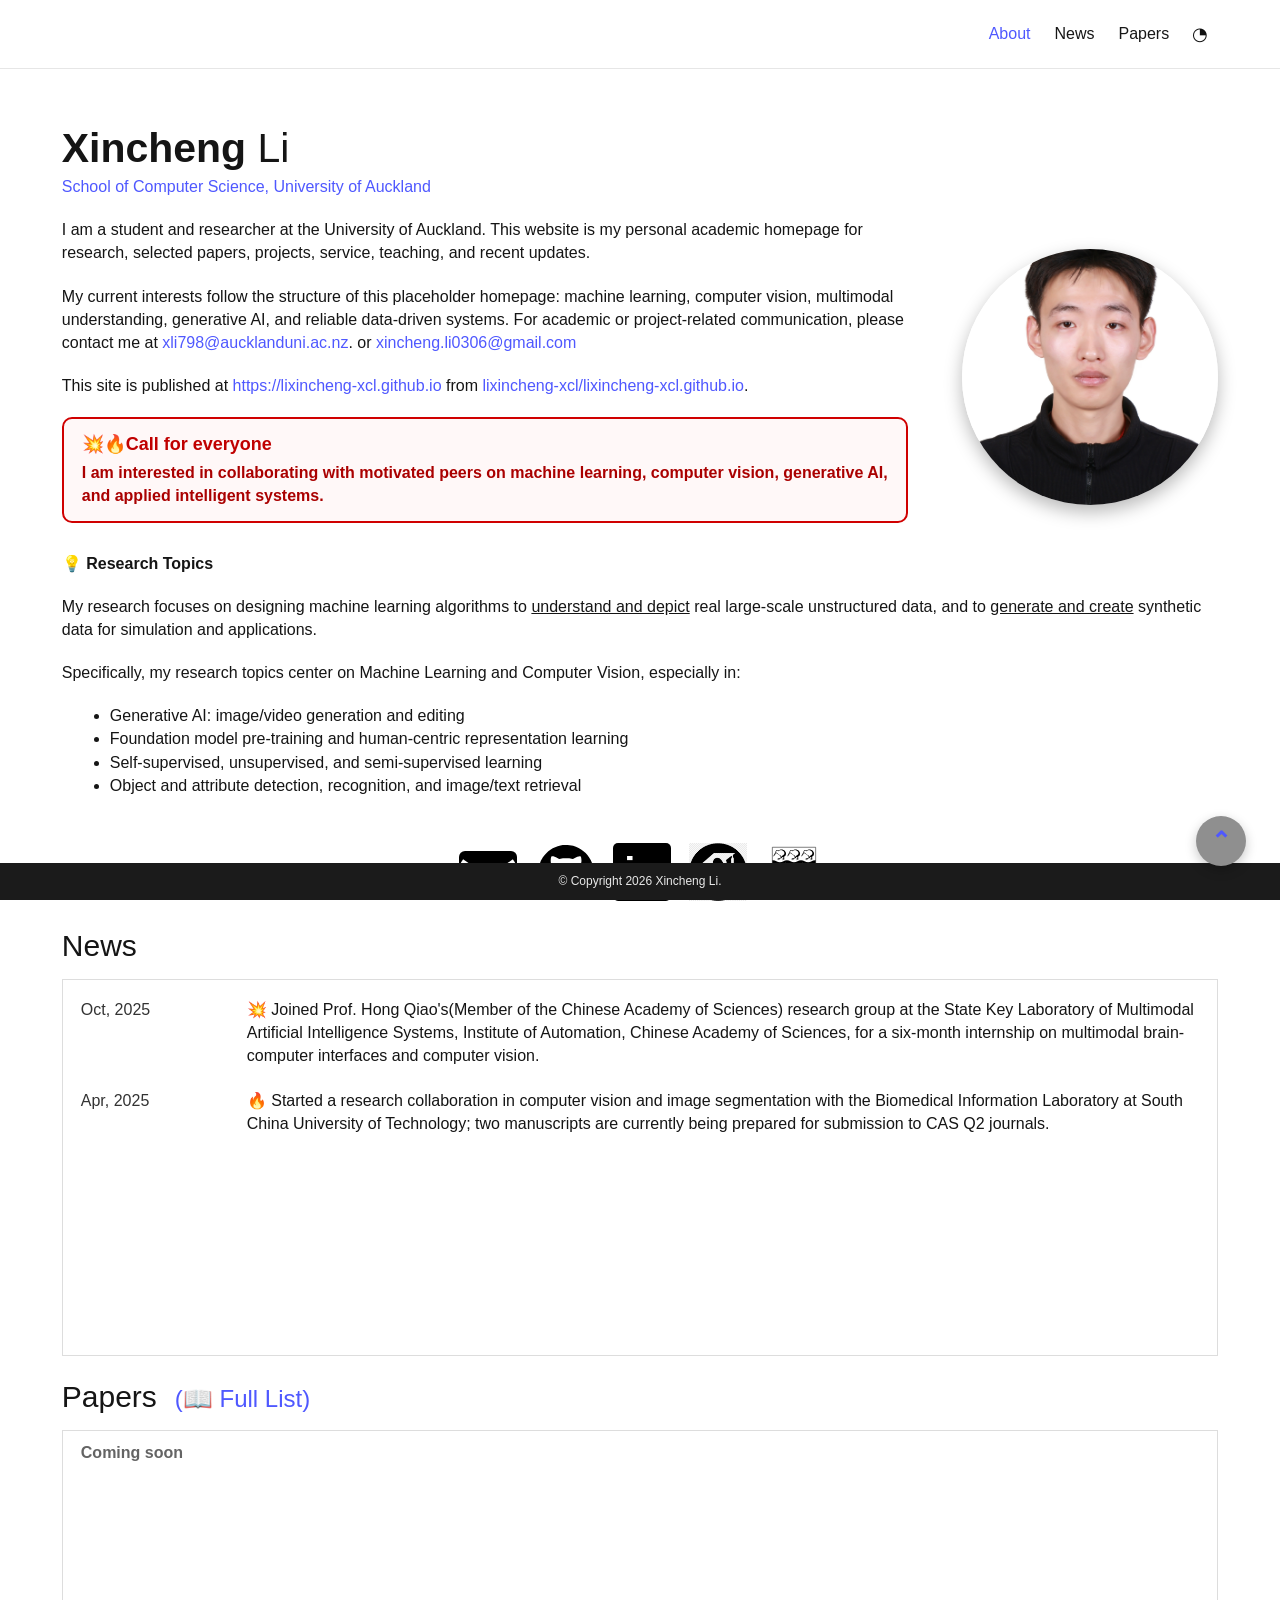
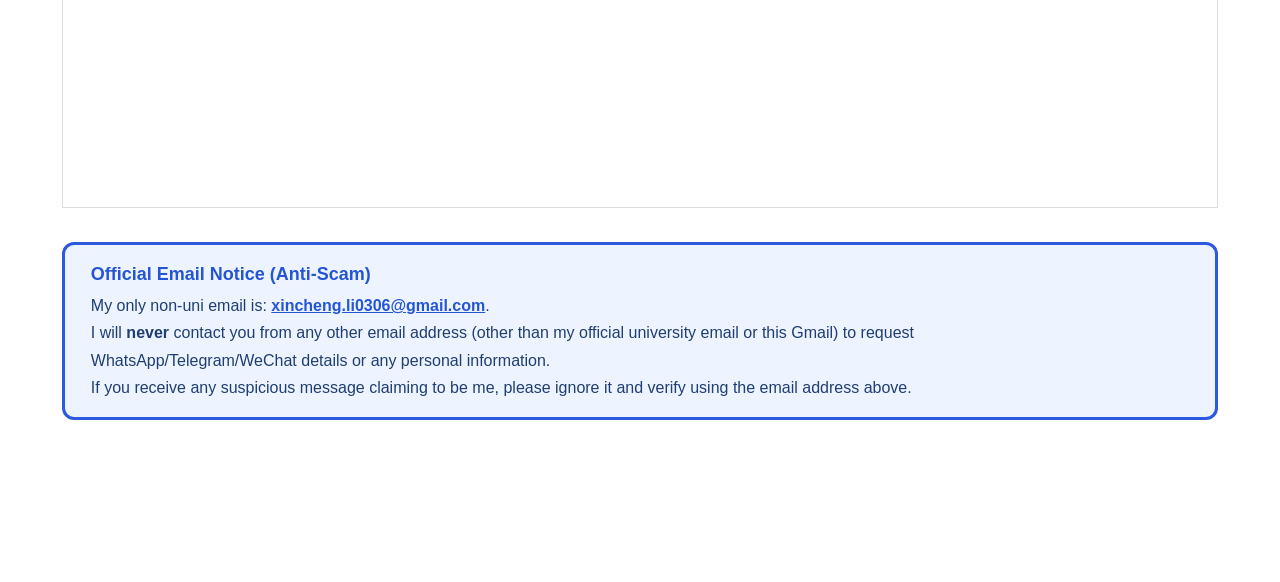
==== index.html @ 129a6a47 "Initial personal homepage" ====
<!doctype html>
<html lang="en">
  <head>
    <meta charset="utf-8">
    <meta name="viewport" content="width=device-width, initial-scale=1">
    <meta name="description" content="Personal homepage of Xincheng Li.">
    <title>Xincheng Li</title>
    <link rel="stylesheet" href="styles.css">
  </head>
  <body class="home">
    <header class="site-header">
      <nav class="nav" aria-label="Primary navigation">
        <a class="brand" href="index.html">Xincheng Li</a>
        <input class="nav-toggle" id="nav-toggle" type="checkbox" aria-label="Toggle navigation">
        <label class="nav-button" for="nav-toggle"><span></span><span></span><span></span></label>
        <div class="nav-links">
          <a class="active" href="index.html">About</a>
          <a href="news.html">News</a>
          <a href="papers.html">Papers</a>
          <span class="theme-mark" aria-hidden="true"></span>
        </div>
      </nav>
    </header>

    <main class="home-main">
      <section class="home-hero" id="about">
        <div class="home-copy">
          <h1><span>Xincheng</span> Li</h1>
          <p class="home-affiliation">School of Computer Science, University of Auckland</p>

          <div class="home-layout">
            <div class="home-text">
              <p>
                I am a student and researcher at the University of Auckland.
                This website is my personal academic homepage for research,
                selected papers, projects, service, teaching, and recent updates.
              </p>
              <p>
                My current interests follow the structure of this placeholder
                homepage: machine learning, computer vision, multimodal
                understanding, generative AI, and reliable data-driven systems.
                For academic or project-related communication, please contact me
                at <a href="mailto:xli798@aucklanduni.ac.nz">xli798@aucklanduni.ac.nz</a>. 
                or <a href="mailto:xincheng.li0306@gmail.com">xincheng.li0306@gmail.com</a>
              </p>
              <p>
                This site is published at
                <a href="https://lixincheng-xcl.github.io" target="_blank" rel="noreferrer">https://lixincheng-xcl.github.io</a>
                from
                <a href="https://github.com/lixincheng-xcl/lixincheng-xcl.github.io" target="_blank" rel="noreferrer">lixincheng-xcl/lixincheng-xcl.github.io</a>.
              </p>

              <div class="callout">
                <h2>💥🔥Call for everyone</h2>
                <p>
                  I am interested in collaborating with motivated peers on machine learning, 
                  computer vision, generative AI, and applied intelligent systems.
                </p>
                
              </div>
            </div>

            <div class="home-photo-wrap">
              <img class="home-photo" src="assets/personal%20logo.JPG" alt="Xincheng Li profile photo">
            </div>
          </div>

          <section class="research-block">
            <h2>Research Topics</h2>
            <p>
              My research focuses on designing machine learning algorithms to
              <u>understand and depict</u> real large-scale unstructured data, and to
              <u>generate and create</u> synthetic data for simulation and applications.
            </p>
            <p>
              Specifically, my research topics center on Machine Learning and
              Computer Vision, especially in:
            </p>
            <ul>
              <li>Generative AI: image/video generation and editing</li>
              <li>Foundation model pre-training and human-centric representation learning</li>
              <li>Self-supervised, unsupervised, and semi-supervised learning</li>
              <li>Object and attribute detection, recognition, and image/text retrieval</li>
            </ul>
          </section>

          <nav class="social-row" aria-label="Profile links">
            <a class="social-icon email-icon" href="mailto:xli798@aucklanduni.ac.nz" aria-label="Email Xincheng Li">
              <span></span>
            </a>
            <a class="social-icon github-icon" href="https://github.com/lixincheng-xcl" target="_blank" rel="noreferrer" aria-label="GitHub profile">
              <img src="assets/github.svg" alt="">
            </a>
            <a class="social-icon linkedin-icon" href="https://www.linkedin.com" target="_blank" rel="noreferrer" aria-label="LinkedIn placeholder">
              <span>in</span>
            </a>
            <a class="social-icon scholar-icon" href="https://scholar.google.com" target="_blank" rel="noreferrer" aria-label="Google Scholar placeholder">
              <img src="assets/scholar.png" alt="">
            </a>
            <a class="social-icon university-icon" href="https://www.auckland.ac.nz" target="_blank" rel="noreferrer" aria-label="University of Auckland">
              <img src="assets/auckland.svg" alt="">
            </a>
          </nav>

          <section class="home-section home-news" id="news">
            <h2>News</h2>
            <div class="home-scroll-window">
              <ol class="home-news-list">
                <li>
                  <time datetime="2025-10">Oct, 2025</time>
                  <span>💥 Joined Prof. Hong Qiao's(Member of the Chinese Academy of Sciences) research group at the State Key Laboratory of Multimodal Artificial Intelligence Systems, Institute of Automation, Chinese Academy of Sciences, for a six-month internship on multimodal brain-computer interfaces and computer vision.</span>
                </li>
                <li>
                  <time datetime="2025-04">Apr, 2025</time>
                  <span>🔥 Started a research collaboration in computer vision and image segmentation with the Biomedical Information Laboratory at South China University of Technology; two manuscripts are currently being prepared for submission to CAS Q2 journals.</span>
                </li>
              </ol>
            </div>
          </section>

          <section class="home-section home-papers" id="papers">
            <div class="home-section-title">
              <h2>Papers</h2>
              <a href="papers.html">(📖 Full List)</a>
            </div>
            <div class="home-scroll-window">
              <p class="coming-soon">Coming soon</p>
            </div>
          </section>

          <section class="email-notice" aria-label="Official email notice">
            <h2>Official Email Notice (Anti-Scam)</h2>
            <p>My only non-uni email is: <a href="mailto:xincheng.li0306@gmail.com">xincheng.li0306@gmail.com</a>.</p>
            <p>I will <strong>never</strong> contact you from any other email address (other than my official university email or this Gmail) to request</p>
            <p>WhatsApp/Telegram/WeChat details or any personal information.</p>
            <p>If you receive any suspicious message claiming to be me, please ignore it and verify using the email address above.</p>
          </section>
        </div>
      </section>
    </main>

    <footer class="footer">
      <p>© Copyright 2026 Xincheng Li.</p>
    </footer>
    <a class="back-to-top" href="#about" aria-label="Back to top">⌃</a>
  </body>
</html>
---- styles.css ----
:root {
  --text: #222;
  --muted: #646464;
  --line: #dddddd;
  --link: #2371b6;
  --link-dark: #155483;
  --panel: #f7f7f7;
  --accent: #d84d2a;
  --green: #2f7d5a;
  --shadow: 0 18px 42px rgba(30, 30, 30, 0.08);
}

* {
  box-sizing: border-box;
}

html {
  color-scheme: light dark;
  scroll-behavior: smooth;
}

body {
  margin: 0;
  padding-bottom: 42px;
  color: var(--text);
  background: #fff;
  font-family: Arial, Helvetica, sans-serif;
  font-size: 16px;
  line-height: 1.6;
}

a {
  color: var(--link);
  text-decoration: none;
}

a:hover,
a:focus {
  color: var(--link-dark);
  text-decoration: underline;
}

.site-header {
  position: sticky;
  top: 0;
  z-index: 10;
  background: #fff;
  border-bottom: 1px solid var(--line);
}

.nav {
  width: min(1120px, calc(100% - 32px));
  min-height: 56px;
  margin: 0 auto;
  display: flex;
  align-items: center;
  justify-content: space-between;
  gap: 24px;
}

.brand {
  color: #1f1f1f;
  font-size: 18px;
  font-weight: 700;
}

.brand:hover {
  text-decoration: none;
}

.nav-links {
  display: flex;
  align-items: center;
  gap: 4px;
}

.nav-links a {
  display: inline-flex;
  align-items: center;
  min-height: 56px;
  padding: 0 13px;
  color: #333;
  font-size: 16px;
}

.nav-links a:hover,
.nav-links a:focus {
  background: #f2f2f2;
  color: #111;
  text-decoration: none;
}

.nav-links a.active {
  background: #f2f2f2;
  color: #111;
  font-weight: 700;
}

.nav-toggle {
  display: none;
}

.nav-button {
  display: none;
  width: 42px;
  height: 38px;
  align-items: center;
  justify-content: center;
  flex-direction: column;
  gap: 5px;
  border: 1px solid var(--line);
  border-radius: 4px;
  cursor: pointer;
}

.nav-button span {
  width: 20px;
  height: 2px;
  background: #222;
}

.page {
  width: min(1120px, calc(100% - 32px));
  margin: 126px auto 72px;
  display: grid;
  grid-template-columns: 290px minmax(0, 1fr);
  gap: 44px;
  align-items: start;
}

.inner-page {
  grid-template-columns: minmax(0, 1fr);
}

.profile {
  position: sticky;
  top: 88px;
  text-align: center;
}

.avatar {
  width: 220px;
  height: 220px;
  border-radius: 4px;
  object-fit: cover;
  border: 1px solid var(--line);
  box-shadow: var(--shadow);
}

.profile h1 {
  margin: 20px 0 4px;
  font-size: 30px;
  line-height: 1.2;
  font-weight: 700;
}

.profile.compact .avatar {
  width: 180px;
  height: 180px;
}

.profile.compact h1 {
  font-size: 26px;
}

.subtitle,
.location {
  margin: 0 0 8px;
  color: var(--muted);
}

.profile-links {
  display: flex;
  flex-wrap: wrap;
  justify-content: center;
  gap: 8px;
  margin-top: 18px;
}

.profile-links a,
.paper-links a {
  display: inline-flex;
  align-items: center;
  min-height: 30px;
  padding: 4px 10px;
  color: #fff;
  background: var(--link);
  border-radius: 4px;
  font-size: 13px;
  font-weight: 700;
}

.profile-links a:hover,
.paper-links a:hover {
  background: var(--link-dark);
  color: #fff;
  text-decoration: none;
}

.section {
  scroll-margin-top: 78px;
  padding-bottom: 28px;
  margin-bottom: 24px;
  border-bottom: 1px solid var(--line);
}

.section:last-child {
  border-bottom: 0;
}

.section h2 {
  margin: 0 0 16px;
  font-size: 30px;
  line-height: 1.25;
  font-weight: 300;
}

.section h3 {
  margin: 0 0 6px;
  font-size: 18px;
  line-height: 1.35;
}

.intro p {
  margin: 0 0 12px;
}

.notice {
  margin-top: 18px;
  padding: 15px 18px;
  background: var(--panel);
  border-left: 4px solid var(--accent);
}

.notice ul,
.simple-list {
  margin: 8px 0 0;
  padding-left: 20px;
}

.section-title {
  display: flex;
  align-items: baseline;
  justify-content: space-between;
  gap: 18px;
}

.section-title a {
  font-size: 13px;
}

.news-list {
  list-style: none;
  margin: 0;
  padding: 0;
}

.news-list li {
  display: grid;
  grid-template-columns: 96px minmax(0, 1fr);
  gap: 12px;
  padding: 6px 0;
}

.news-list time {
  color: var(--muted);
  font-weight: 700;
}

.paper {
  display: grid;
  grid-template-columns: 184px minmax(0, 1fr);
  gap: 22px;
  padding: 22px 0;
  border-top: 1px solid #ececec;
}

.paper:first-of-type {
  border-top: 0;
  padding-top: 0;
}

.paper-media {
  width: 184px;
  height: 118px;
  border: 1px solid var(--line);
  border-radius: 4px;
  overflow: hidden;
}

.placeholder-media {
  display: grid;
  place-items: center;
  color: #fff;
  background:
    linear-gradient(135deg, rgba(35, 113, 182, 0.9), rgba(47, 125, 90, 0.92)),
    repeating-linear-gradient(45deg, transparent 0 10px, rgba(255, 255, 255, 0.18) 10px 11px);
  font-size: 36px;
  font-weight: 700;
}

.placeholder-media.alt {
  background:
    linear-gradient(135deg, rgba(216, 77, 42, 0.92), rgba(35, 113, 182, 0.9)),
    repeating-linear-gradient(45deg, transparent 0 10px, rgba(255, 255, 255, 0.18) 10px 11px);
}

.placeholder-media.third {
  background:
    linear-gradient(135deg, rgba(47, 125, 90, 0.95), rgba(74, 74, 74, 0.9)),
    repeating-linear-gradient(45deg, transparent 0 10px, rgba(255, 255, 255, 0.18) 10px 11px);
}

.venue {
  display: inline-flex;
  margin: 0 0 8px;
  padding: 2px 8px;
  color: #fff;
  background: var(--green);
  border-radius: 4px;
  font-size: 12px;
  font-weight: 700;
}

.paper-body p {
  margin: 0 0 6px;
}

.meta {
  color: var(--muted);
}

.paper-links {
  display: flex;
  flex-wrap: wrap;
  gap: 8px;
  margin: 10px 0;
}

pre {
  display: none;
  margin: 10px 0 0;
  padding: 12px;
  overflow-x: auto;
  background: #f4f4f4;
  border: 1px solid var(--line);
  border-radius: 4px;
  font-size: 12px;
}

.paper:target pre,
.paper:hover pre {
  display: block;
}

.project-grid {
  display: grid;
  grid-template-columns: repeat(2, minmax(0, 1fr));
  gap: 18px;
}

.project-grid.wide {
  gap: 20px;
}

.project {
  min-height: 160px;
  padding: 18px;
  border: 1px solid var(--line);
  border-radius: 4px;
  background: #fff;
}

.project h3 {
  margin-bottom: 10px;
}

.project p {
  margin: 0 0 14px;
  color: var(--muted);
}

.simple-list li {
  margin-bottom: 7px;
}

.page-note {
  margin: 0 0 20px;
  color: var(--muted);
}

.long-list li {
  padding: 10px 0;
  border-bottom: 1px solid #eeeeee;
}

.timeline-list {
  list-style: none;
  margin: 0;
  padding: 0;
}

.timeline-list li {
  display: grid;
  grid-template-columns: 82px minmax(0, 1fr);
  gap: 18px;
  padding: 16px 0;
  border-bottom: 1px solid #eeeeee;
}

.timeline-list time {
  color: var(--muted);
  font-weight: 700;
}

.timeline-list h3,
.timeline-list p {
  margin: 0 0 6px;
}

.timeline-list p {
  color: var(--muted);
}

.footer {
  position: fixed;
  right: 0;
  bottom: 0;
  left: 0;
  z-index: 11;
  width: 100%;
  margin: 0;
  padding: 10px 24px;
  color: #e8e8e8;
  background: #1b1b1b;
  border-top: 0;
  text-align: center;
  font-size: 12px;
}

.footer p {
  margin: 0;
}

body:not(.home) .site-header {
  position: fixed;
  width: 100%;
  border-bottom-color: #e6e6e6;
}

body:not(.home) .nav {
  width: min(calc(1304px - 2cm), calc(100% - 48px - 2cm));
  min-height: 68px;
  justify-content: space-between;
}

body:not(.home) .brand {
  display: inline-flex;
  color: #171717;
  font-size: 18px;
  font-weight: 700;
}

body:not(.home) .nav-links {
  gap: 2px;
}

body:not(.home) .nav-links a {
  min-height: 68px;
  padding: 0 11px;
  color: #171717;
  font-size: 16px;
  background: transparent;
}

body:not(.home) .nav-links a.active {
  color: #4f58ff;
  background: transparent;
  font-weight: 400;
}

body:not(.home) .nav-links a:hover,
body:not(.home) .nav-links a:focus {
  color: #4f58ff;
  background: transparent;
  text-decoration: none;
}

body.home {
  min-height: 100vh;
  display: flex;
  flex-direction: column;
  color: #151515;
  font-size: 16px;
  line-height: 1.45;
}

.home .site-header {
  position: fixed;
  width: 100%;
  border-bottom-color: #e6e6e6;
}

.home .nav {
  width: min(calc(1304px - 2cm), calc(100% - 48px - 2cm));
  min-height: 68px;
  justify-content: flex-end;
}

.home .brand {
  display: none;
}

.home .nav-links {
  gap: 2px;
}

.home .nav-links a {
  min-height: 68px;
  padding: 0 11px;
  color: #171717;
  font-size: 16px;
  background: transparent;
}

.home .nav-links a.active {
  color: #4f58ff;
  background: transparent;
  font-weight: 400;
}

.home .nav-links a:hover,
.home .nav-links a:focus {
  color: #4f58ff;
  background: transparent;
  text-decoration: none;
}

.theme-mark {
  display: inline-flex;
  align-items: center;
  justify-content: center;
  min-width: 36px;
  min-height: 68px;
  color: #111;
}

.theme-mark::before {
  content: "◔";
  font-size: 18px;
  line-height: 1;
}

.home-main {
  flex: 1;
  width: min(calc(1304px - 2cm), calc(100% - 48px - 2cm));
  margin: 126px auto 64px;
}

.home-copy {
  max-width: 1304px;
}

.home h1 {
  margin: 0 0 4px;
  font-size: clamp(36px, 3.2vw, 42px);
  line-height: 1.1;
  font-weight: 300;
  letter-spacing: 0;
}

.home h1 span {
  font-weight: 800;
}

.home-affiliation {
  margin: 0 0 20px;
  color: #4f58ff;
  font-size: 16px;
}

.home-layout {
  display: grid;
  grid-template-columns: minmax(0, 1fr) 256px;
  gap: 54px;
  align-items: center;
}

.home-text p,
.research-block p {
  margin: 0 0 20px;
}

.home a {
  color: #4f58ff;
}

.home-photo-wrap {
  display: flex;
  justify-content: center;
  align-items: center;
}

.home-photo {
  width: 256px;
  height: 256px;
  border-radius: 50%;
  object-fit: cover;
  box-shadow: 0 7px 18px rgba(0, 0, 0, 0.28);
}

.callout {
  margin: 20px 0 12px;
  padding: 14px 18px;
  color: #aa0000;
  background: #fff8f8;
  border: 2px solid #d00000;
  border-radius: 10px;
}

.callout h2 {
  margin: 0 0 4px;
  color: #c00000;
  font-size: 18px;
  line-height: 1.3;
}

.callout p {
  margin: 0 0 4px;
}

.callout p:last-child {
  margin-bottom: 0;
  font-weight: 700;
}

.research-block {
  margin-top: 18px;
}

.research-block h2 {
  margin: 0 0 20px;
  font-size: 16px;
  line-height: 1.35;
}

.research-block h2::before {
  content: "💡 ";
}

.research-block ul {
  margin: 0;
  padding-left: 48px;
}

.social-row {
  display: flex;
  align-items: center;
  justify-content: center;
  gap: 18px;
  margin: 44px 0 24px;
}

.home .social-icon {
  display: inline-flex;
  align-items: center;
  justify-content: center;
  width: 62px;
  height: 62px;
  color: #000;
  font-weight: 800;
  line-height: 1;
}

.home .social-icon:hover,
.home .social-icon:focus {
  color: #4f58ff;
  text-decoration: none;
}

.home .social-icon img {
  display: block;
  width: 58px;
  height: 58px;
  object-fit: contain;
}

.email-icon span {
  position: relative;
  display: block;
  width: 58px;
  height: 42px;
  background: currentColor;
  border-radius: 6px;
}

.email-icon span::before,
.email-icon span::after {
  content: "";
  position: absolute;
  top: 8px;
  width: 34px;
  height: 4px;
  background: #fff;
}

.email-icon span::before {
  left: 3px;
  transform: rotate(35deg);
  transform-origin: left center;
}

.email-icon span::after {
  right: 3px;
  transform: rotate(-35deg);
  transform-origin: right center;
}

.home .github-icon {
  width: 58px;
  height: 58px;
}

.home .linkedin-icon {
  width: 58px;
  height: 58px;
  color: #fff;
  background: #000;
  border-radius: 5px;
  font-family: Arial, Helvetica, sans-serif;
  font-size: 40px;
  font-weight: 800;
}

.home .scholar-icon {
  width: 58px;
  height: 58px;
}

.home .university-icon {
  width: 58px;
  height: 58px;
}

.home-section {
  scroll-margin-top: 86px;
  margin-top: 22px;
}

.home-section:last-of-type {
  padding-bottom: 42px;
}

.home-section h2 {
  margin: 0 0 14px;
  font-size: 30px;
  line-height: 1.25;
  font-weight: 300;
}

.home-section-title {
  display: flex;
  align-items: baseline;
  gap: 18px;
  margin: 0 0 14px;
}

.home-section-title h2 {
  margin: 0;
}

.home-section-title a {
  color: #4f58ff;
  font-size: 24px;
  line-height: 1.25;
  font-weight: 300;
}

.home-scroll-window {
  height: 10cm;
  overflow-y: auto;
  overscroll-behavior: contain;
  padding: 10px 18px 12px;
  border: 1px solid var(--line);
  background: #fff;
  scrollbar-color: #888 transparent;
  scrollbar-width: thin;
}

.home-scroll-window::-webkit-scrollbar {
  width: 8px;
}

.home-scroll-window::-webkit-scrollbar-track {
  background: transparent;
}

.home-scroll-window::-webkit-scrollbar-thumb {
  background: #8a8a8a;
  border-radius: 999px;
}

.home-news-list,
.home-paper-list {
  list-style: none;
  margin: 0;
  padding: 0;
}

.home-news-list li,
.home-paper-list li {
  display: grid;
  grid-template-columns: 148px minmax(0, 1fr);
  gap: 18px;
  padding: 8px 0 14px;
}

.home-news-list time,
.paper-date {
  color: #333;
  white-space: nowrap;
}

.home-news-list strong,
.home-paper-list strong {
  font-weight: 800;
}

.home-paper-list a {
  margin-left: 10px;
}

.coming-soon {
  margin: 0;
  color: var(--muted);
  font-weight: 700;
}

.email-notice {
  margin: 34px 0 56px;
  padding: 18px 26px;
  color: #1f3e72;
  background: #eef4ff;
  border: 3px solid #2d59df;
  border-radius: 12px;
}

.email-notice h2 {
  margin: 0 0 8px;
  color: #2455d6;
  font-size: 18px;
  line-height: 1.3;
  font-weight: 800;
}

.email-notice p {
  margin: 0 0 4px;
}

.email-notice p:last-child {
  margin-bottom: 0;
}

.email-notice a {
  color: #2455d6;
  font-weight: 800;
  text-decoration: underline;
}

.home .footer {
  position: fixed;
  right: 0;
  bottom: 0;
  left: 0;
  z-index: 11;
  width: 100%;
  margin: 0;
  padding: 10px 24px;
  color: #e8e8e8;
  background: #1b1b1b;
  border-top: 0;
  font-size: 12px;
}

.home .footer p {
  margin: 0;
}

.back-to-top {
  position: fixed;
  right: 34px;
  bottom: 34px;
  z-index: 12;
  display: inline-flex;
  align-items: center;
  justify-content: center;
  width: 50px;
  height: 50px;
  color: #fff;
  background: #8f8f8f;
  border-radius: 50%;
  box-shadow: 0 4px 12px rgba(0, 0, 0, 0.22);
  font-size: 24px;
  font-weight: 700;
}

.back-to-top:hover,
.back-to-top:focus {
  color: #fff;
  background: #777;
  text-decoration: none;
}

@media (prefers-color-scheme: dark) {
  :root {
    --text: #e8e8e8;
    --muted: #b5b5b5;
    --line: #333;
    --link: #8ab8ff;
    --link-dark: #c6d9ff;
    --panel: #191919;
    --accent: #ff8668;
    --green: #4da978;
    --shadow: 0 18px 42px rgba(0, 0, 0, 0.36);
  }

  html {
    color-scheme: dark;
  }

  body,
  body.home {
    color: var(--text);
    background: #101010;
  }

  .site-header,
  .home .site-header {
    background: #101010;
    border-bottom-color: var(--line);
  }

  .brand,
  .home .nav-links a,
  .nav-links a {
    color: #eeeeee;
  }

  body:not(.home) .brand {
    color: #eeeeee;
  }

  .nav-links a:hover,
  .nav-links a:focus,
  .nav-links a.active {
    color: #fff;
    background: #1d1d1d;
  }

  .home .nav-links a.active,
  .home .nav-links a:hover,
  .home .nav-links a:focus,
  .home a {
    color: #9fb7ff;
  }

  .home .nav-links a.active,
  .home .nav-links a:hover,
  .home .nav-links a:focus {
    background: transparent;
  }

  body:not(.home) .nav-links a.active,
  body:not(.home) .nav-links a:hover,
  body:not(.home) .nav-links a:focus {
    color: #9fb7ff;
    background: transparent;
  }

  .theme-mark {
    color: #eeeeee;
  }

  .theme-mark::before {
    content: "●";
  }

  .avatar,
  .paper-media,
  .nav-button {
    border-color: var(--line);
  }

  .nav-button span {
    background: #eeeeee;
  }

  .project,
  .callout,
  pre {
    background: #151515;
    border-color: var(--line);
  }

  pre {
    color: var(--text);
  }

  .project p,
  .timeline-list p,
  .page-note,
  .meta,
  .subtitle,
  .location,
  .news-list time,
  .timeline-list time {
    color: var(--muted);
  }

  .home-affiliation {
    color: #9fb7ff;
  }

  .callout {
    color: #ffb0a0;
  }

  .callout h2 {
    color: #ff8d79;
  }

  .home-scroll-window {
    background: #101010;
    border-color: var(--line);
    scrollbar-color: #777 transparent;
  }

  .email-notice {
    color: #c9d8ff;
    background: #111827;
    border-color: #6f91ff;
  }

  .email-notice h2,
  .email-notice a {
    color: #9fb7ff;
  }

  .home-news-list time,
  .paper-date {
    color: #cfcfcf;
  }

  .home .social-icon {
    color: #eeeeee;
  }

  .home .linkedin-icon {
    color: #111;
    background: #eeeeee;
  }

  .footer,
  .home .footer {
    color: #dedede;
    background: #050505;
  }

  .back-to-top {
    background: #4a4a4a;
  }

  .paper,
  .long-list li,
  .timeline-list li,
  .section {
    border-color: var(--line);
  }
}

@media (max-width: 820px) {
  .nav {
    flex-wrap: wrap;
    gap: 0;
  }

  .nav-button {
    display: inline-flex;
  }

  .nav-links {
    display: none;
    width: 100%;
    flex-direction: column;
    align-items: stretch;
    padding: 8px 0;
  }

  .nav-links a {
    min-height: 40px;
    padding: 0 10px;
  }

  .nav-toggle:checked ~ .nav-links {
    display: flex;
  }

  .page {
    grid-template-columns: 1fr;
    gap: 28px;
    margin-top: 92px;
  }

  .profile {
    position: static;
  }

  .profile.compact {
    display: none;
  }

  .avatar {
    width: 168px;
    height: 168px;
  }

  .home .nav {
    width: min(calc(100% - 24px - 2cm), calc(1304px - 2cm));
  }

  body:not(.home) .nav {
    width: min(calc(100% - 24px - 2cm), calc(1304px - 2cm));
  }

  .home .brand {
    display: inline-flex;
  }

  .home .nav-links a {
    min-height: 40px;
    font-size: 16px;
  }

  body:not(.home) .nav-links a {
    min-height: 40px;
    font-size: 16px;
  }

  .theme-mark {
    justify-content: flex-start;
    min-height: 40px;
    padding-left: 10px;
  }

  .home-main {
    width: min(calc(100% - 28px - 2cm), calc(1304px - 2cm));
    margin-top: 92px;
  }

  .home-layout {
    grid-template-columns: 1fr;
    gap: 28px;
  }

  .home-photo-wrap {
    grid-row: 1;
    justify-content: flex-start;
  }

  .home-photo {
    width: 160px;
    height: 160px;
  }

  .social-row {
    justify-content: flex-start;
    gap: 12px;
    margin-top: 32px;
  }

  .social-icon {
    transform: scale(0.84);
    transform-origin: left center;
  }

  .home-section h2 {
    font-size: 27px;
  }

  .home-section-title a {
    font-size: 21px;
  }

  body.home {
    font-size: 15px;
  }
}

@media (max-width: 620px) {
  body {
    font-size: 14px;
  }

  .page,
  .nav,
  .footer {
    width: min(100% - 24px, 1120px);
  }

  .paper {
    grid-template-columns: 1fr;
    gap: 12px;
  }

  .paper-media {
    width: 100%;
    height: 146px;
  }

  .news-list li {
    grid-template-columns: 1fr;
    gap: 0;
    padding: 9px 0;
  }

  .project-grid {
    grid-template-columns: 1fr;
  }

  .timeline-list li {
    grid-template-columns: 1fr;
    gap: 2px;
  }

  .home h1 {
    font-size: 34px;
  }

  .home-affiliation,
  .callout h2,
  .research-block h2 {
    font-size: 16px;
  }

  .home-photo {
    width: 140px;
    height: 140px;
  }

  .research-block ul {
    padding-left: 26px;
  }

  .social-row {
    flex-wrap: wrap;
  }

  .home-scroll-window {
    height: 10cm;
    padding: 8px 12px 10px;
  }

  .home-news-list li,
  .home-paper-list li {
    grid-template-columns: 1fr;
    gap: 0;
    padding: 12px 0;
  }

  .home-section-title {
    flex-wrap: wrap;
    gap: 8px 14px;
  }

  .back-to-top {
    right: 18px;
    bottom: 22px;
    width: 44px;
    height: 44px;
  }
}
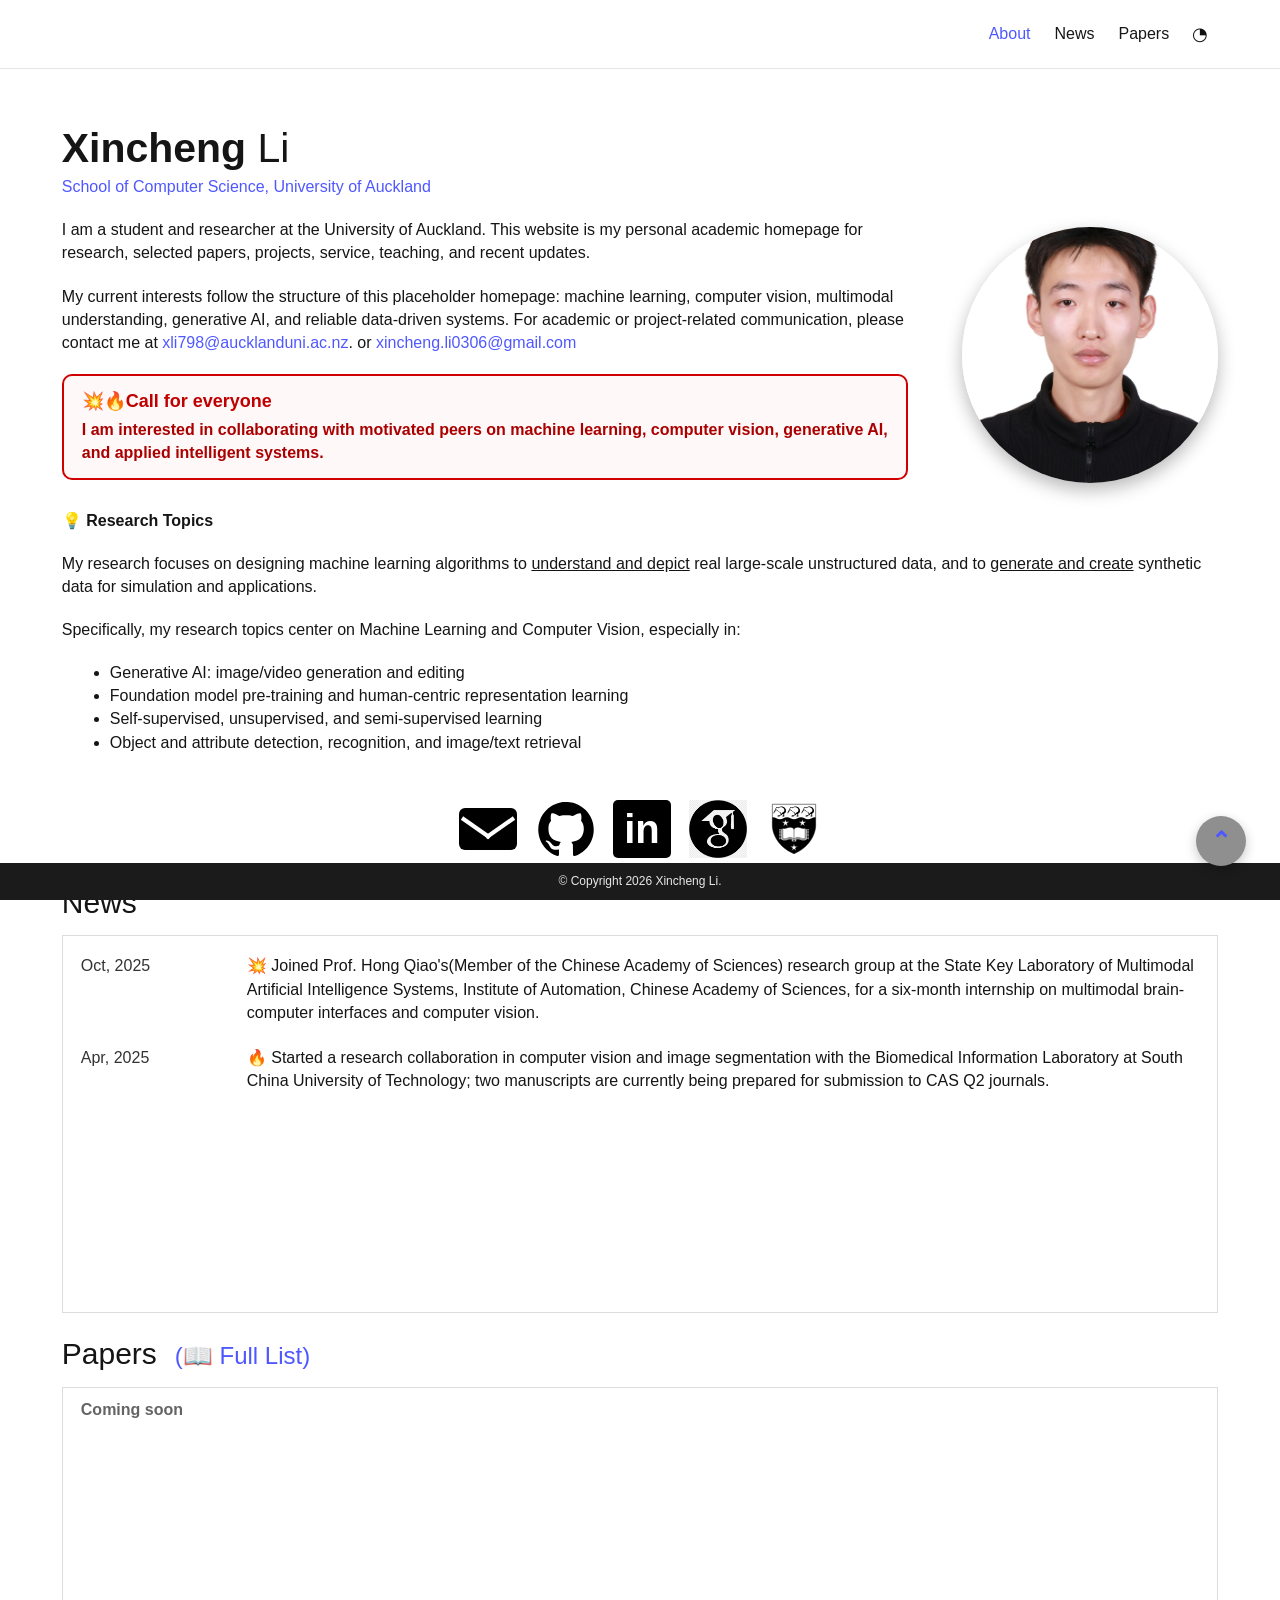
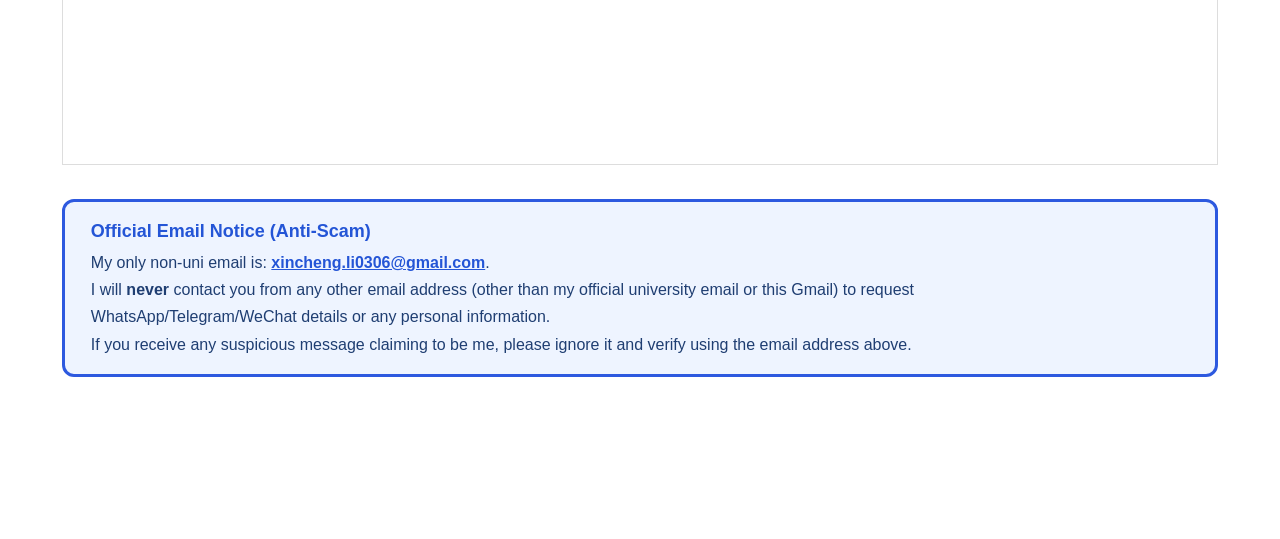
==== commit 763bb43d: "Update homepage content" ====
--- a/index.html
+++ b/index.html
@@ -43,12 +43,7 @@
                 at <a href="mailto:xli798@aucklanduni.ac.nz">xli798@aucklanduni.ac.nz</a>. 
                 or <a href="mailto:xincheng.li0306@gmail.com">xincheng.li0306@gmail.com</a>
               </p>
-              <p>
-                This site is published at
-                <a href="https://lixincheng-xcl.github.io" target="_blank" rel="noreferrer">https://lixincheng-xcl.github.io</a>
-                from
-                <a href="https://github.com/lixincheng-xcl/lixincheng-xcl.github.io" target="_blank" rel="noreferrer">lixincheng-xcl/lixincheng-xcl.github.io</a>.
-              </p>
+              
 
               <div class="callout">
                 <h2>💥🔥Call for everyone</h2>
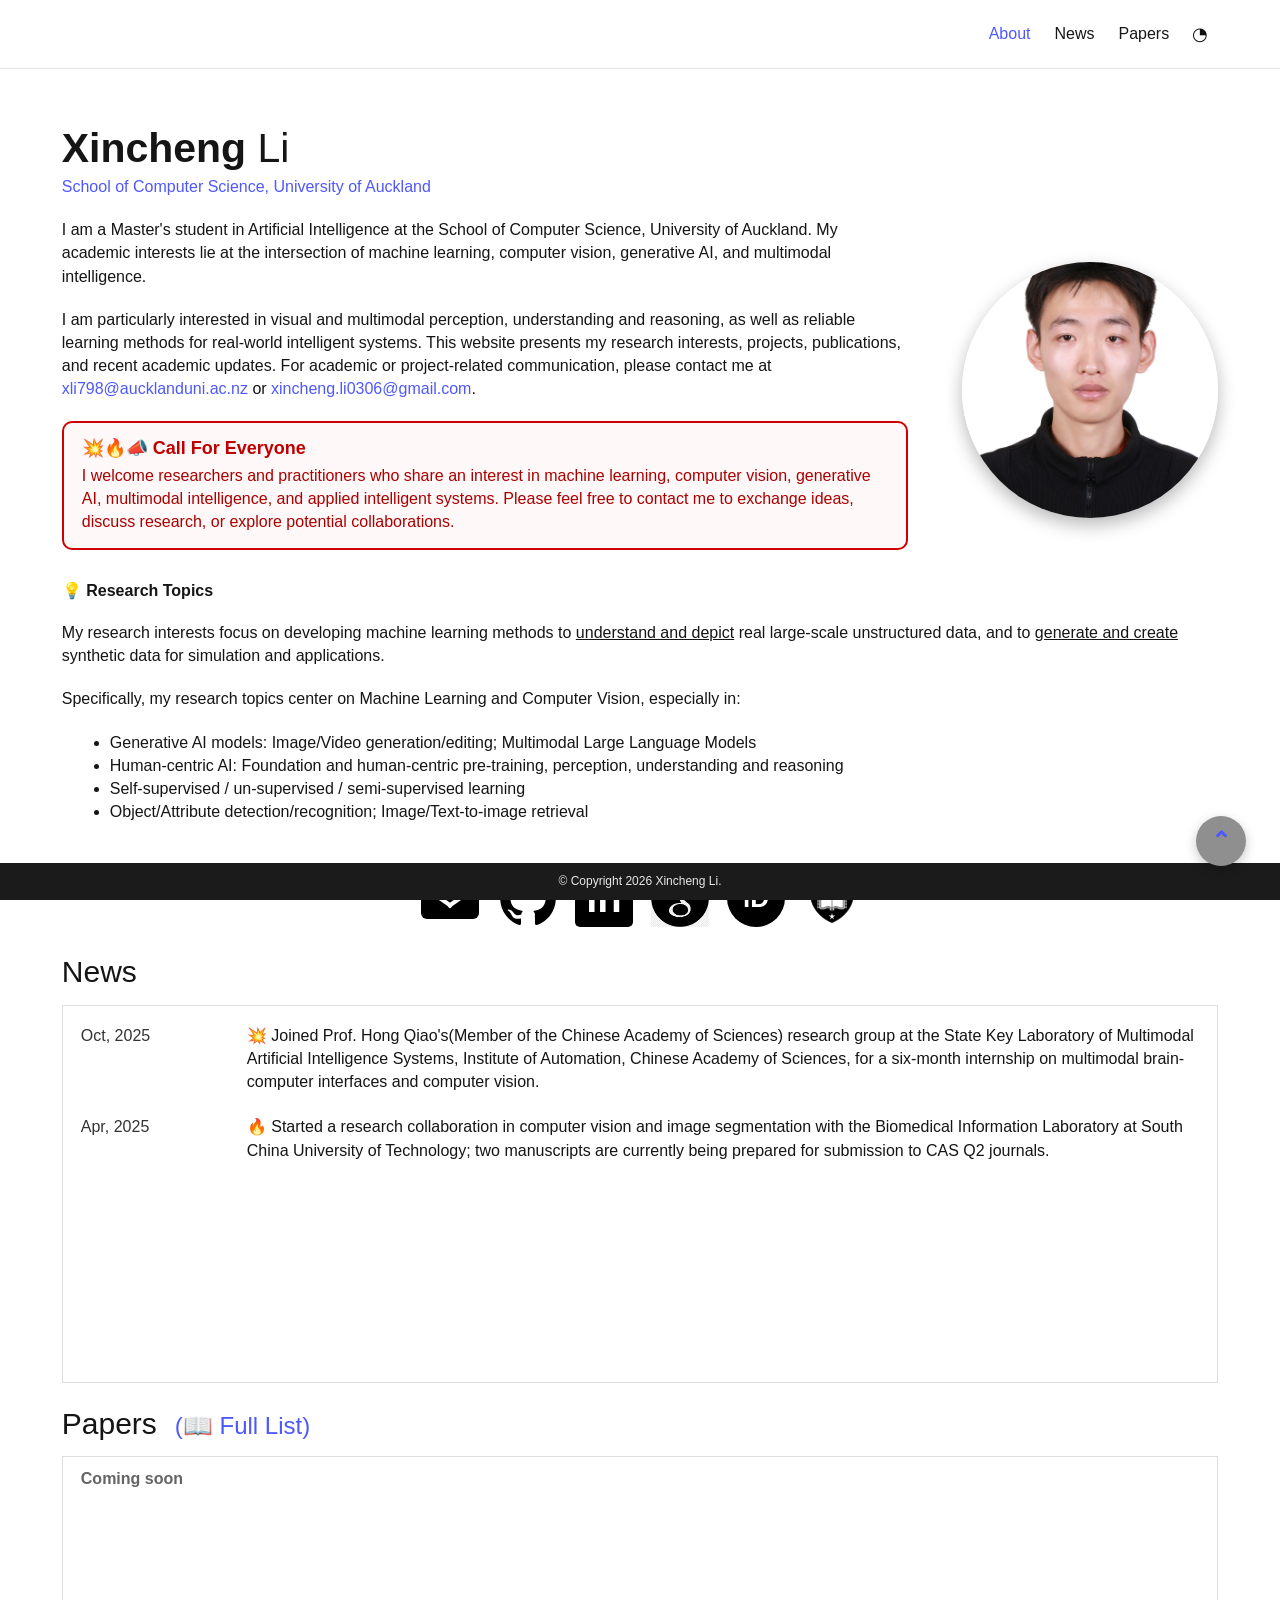
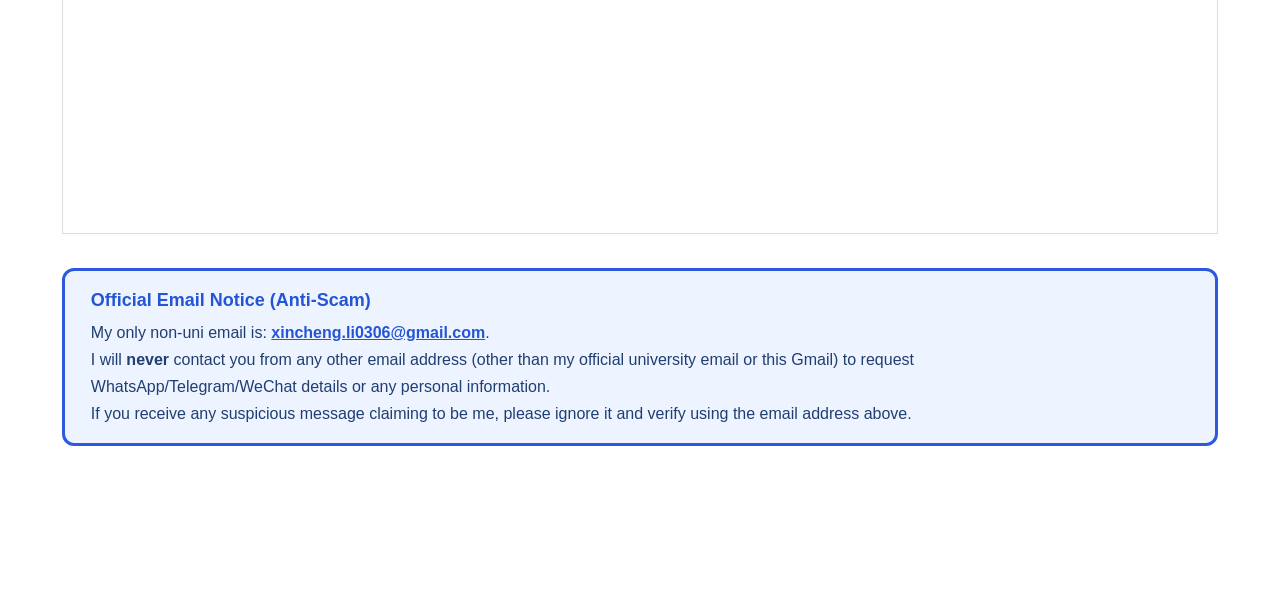
==== commit 051fe961: "Update academic profile and social links" ====
--- a/index.html
+++ b/index.html
@@ -31,25 +31,31 @@
           <div class="home-layout">
             <div class="home-text">
               <p>
-                I am a student and researcher at the University of Auckland.
-                This website is my personal academic homepage for research,
-                selected papers, projects, service, teaching, and recent updates.
+                I am a Master's student in Artificial Intelligence at the School
+                of Computer Science, University of Auckland. My academic interests
+                lie at the intersection of machine learning, computer vision,
+                generative AI, and multimodal intelligence.
               </p>
               <p>
-                My current interests follow the structure of this placeholder
-                homepage: machine learning, computer vision, multimodal
-                understanding, generative AI, and reliable data-driven systems.
-                For academic or project-related communication, please contact me
-                at <a href="mailto:xli798@aucklanduni.ac.nz">xli798@aucklanduni.ac.nz</a>. 
-                or <a href="mailto:xincheng.li0306@gmail.com">xincheng.li0306@gmail.com</a>
+                I am particularly interested in visual and multimodal perception,
+                understanding and reasoning, as well as reliable learning methods
+                for real-world intelligent systems. This website presents my
+                research interests, projects, publications, and recent academic
+                updates. For academic or project-related communication, please
+                contact me at
+                <a href="mailto:xli798@aucklanduni.ac.nz">xli798@aucklanduni.ac.nz</a>
+                or <a href="mailto:xincheng.li0306@gmail.com">xincheng.li0306@gmail.com</a>.
               </p>
               
 
               <div class="callout">
-                <h2>💥🔥Call for everyone</h2>
+                <h2>💥🔥📣 Call For Everyone</h2>
                 <p>
-                  I am interested in collaborating with motivated peers on machine learning, 
-                  computer vision, generative AI, and applied intelligent systems.
+                  I welcome researchers and practitioners who share an interest in
+                  machine learning, computer vision, generative AI, multimodal
+                  intelligence, and applied intelligent systems. Please feel free
+                  to contact me to exchange ideas, discuss research, or explore
+                  potential collaborations.
                 </p>
                 
               </div>
@@ -63,7 +69,7 @@
           <section class="research-block">
             <h2>Research Topics</h2>
             <p>
-              My research focuses on designing machine learning algorithms to
+              My research interests focus on developing machine learning methods to
               <u>understand and depict</u> real large-scale unstructured data, and to
               <u>generate and create</u> synthetic data for simulation and applications.
             </p>
@@ -72,10 +78,10 @@
               Computer Vision, especially in:
             </p>
             <ul>
-              <li>Generative AI: image/video generation and editing</li>
-              <li>Foundation model pre-training and human-centric representation learning</li>
-              <li>Self-supervised, unsupervised, and semi-supervised learning</li>
-              <li>Object and attribute detection, recognition, and image/text retrieval</li>
+              <li>Generative AI models: Image/Video generation/editing; Multimodal Large Language Models</li>
+              <li>Human-centric AI: Foundation and human-centric pre-training, perception, understanding and reasoning</li>
+              <li>Self-supervised / un-supervised / semi-supervised learning</li>
+              <li>Object/Attribute detection/recognition; Image/Text-to-image retrieval</li>
             </ul>
           </section>
 
@@ -89,8 +95,11 @@
             <a class="social-icon linkedin-icon" href="https://www.linkedin.com" target="_blank" rel="noreferrer" aria-label="LinkedIn placeholder">
               <span>in</span>
             </a>
-            <a class="social-icon scholar-icon" href="https://scholar.google.com" target="_blank" rel="noreferrer" aria-label="Google Scholar placeholder">
+            <a class="social-icon scholar-icon" href="https://scholar.google.com/citations?user=MkyIWZgAAAAJ&amp;hl=en" target="_blank" rel="noreferrer" aria-label="Google Scholar profile">
               <img src="assets/scholar.png" alt="">
+            </a>
+            <a class="social-icon orcid-icon" href="https://orcid.org/0009-0007-2730-2737" target="_blank" rel="noreferrer" aria-label="ORCID profile">
+              <span>iD</span>
             </a>
             <a class="social-icon university-icon" href="https://www.auckland.ac.nz" target="_blank" rel="noreferrer" aria-label="University of Auckland">
               <img src="assets/auckland.svg" alt="">
--- a/styles.css
+++ b/styles.css
@@ -631,7 +631,7 @@
 
 .callout p:last-child {
   margin-bottom: 0;
-  font-weight: 700;
+  font-weight: 400;
 }
 
 .research-block {
@@ -735,6 +735,22 @@
 .home .scholar-icon {
   width: 58px;
   height: 58px;
+}
+
+.home .orcid-icon {
+  width: 58px;
+  height: 58px;
+  color: #fff;
+  background: #000;
+  border-radius: 50%;
+  font-size: 26px;
+  font-weight: 700;
+}
+
+.home .orcid-icon:hover,
+.home .orcid-icon:focus {
+  color: #fff;
+  background: #4f58ff;
 }
 
 .home .university-icon {
@@ -1055,9 +1071,16 @@
     color: #eeeeee;
   }
 
-  .home .linkedin-icon {
+  .home .linkedin-icon,
+  .home .orcid-icon {
     color: #111;
     background: #eeeeee;
+  }
+
+  .home .orcid-icon:hover,
+  .home .orcid-icon:focus {
+    color: #111;
+    background: #cfcfcf;
   }
 
   .footer,
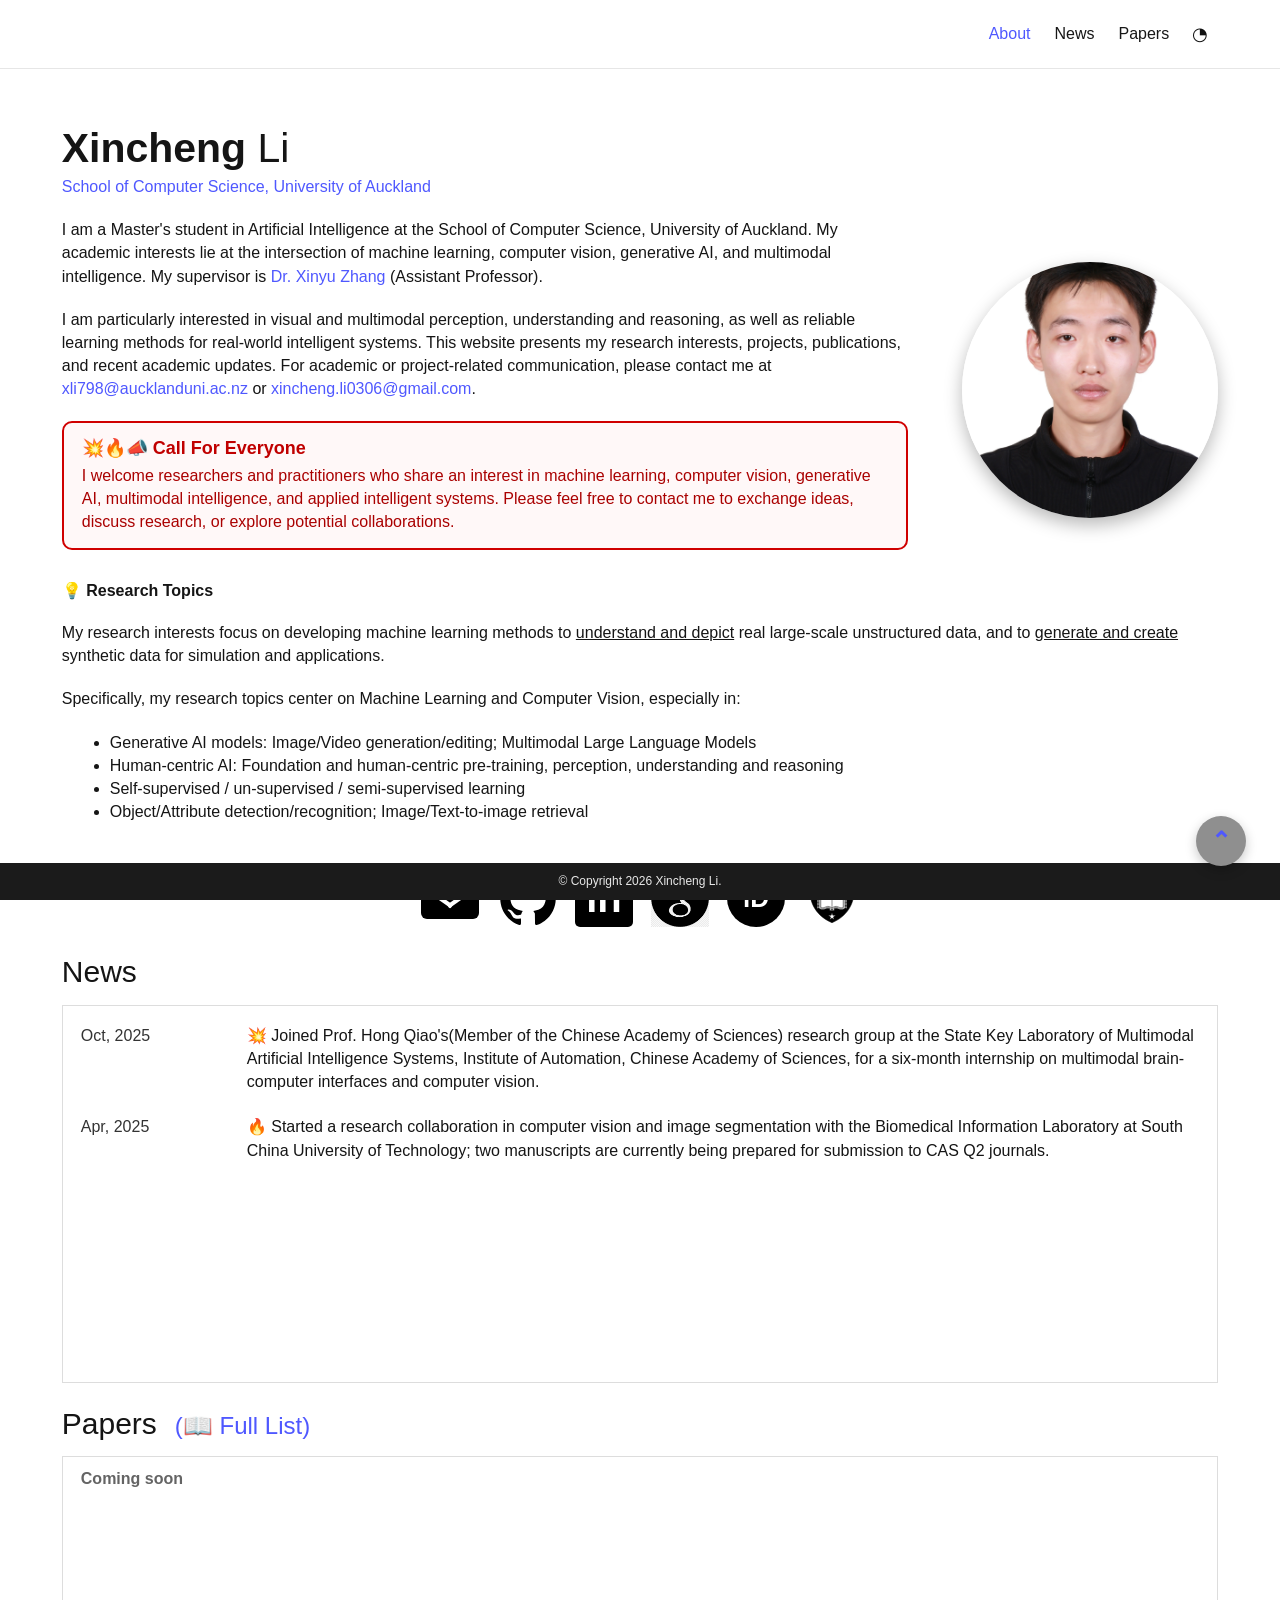
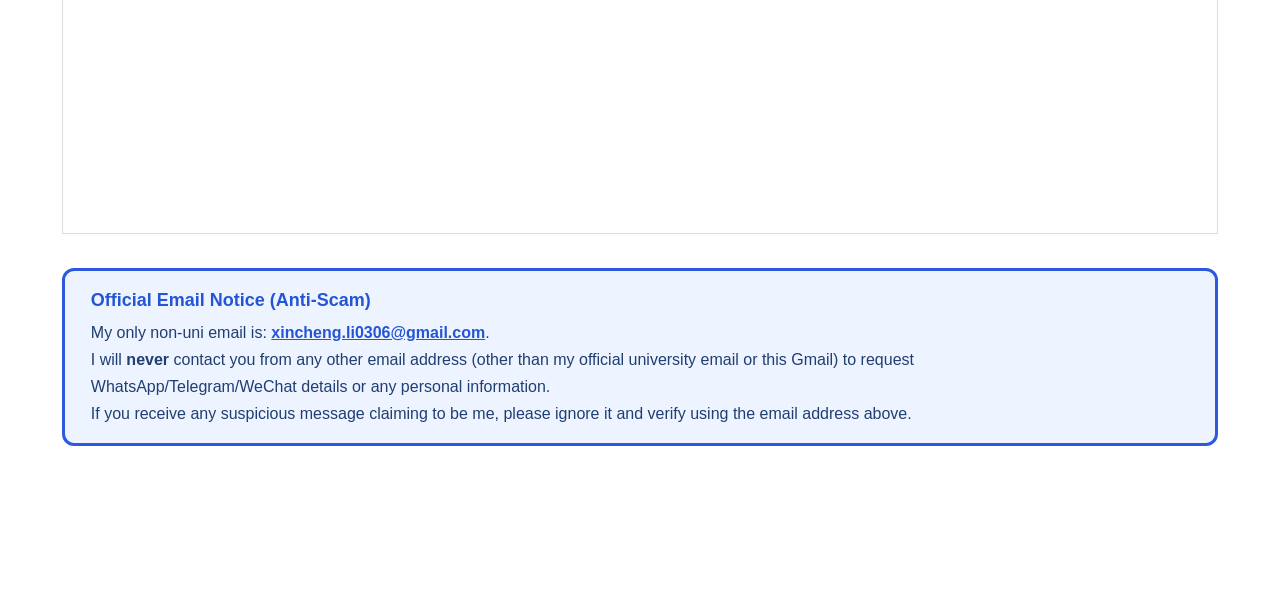
==== commit d893e108: "Add supervisor link to homepage" ====
--- a/index.html
+++ b/index.html
@@ -34,7 +34,9 @@
                 I am a Master's student in Artificial Intelligence at the School
                 of Computer Science, University of Auckland. My academic interests
                 lie at the intersection of machine learning, computer vision,
-                generative AI, and multimodal intelligence.
+                generative AI, and multimodal intelligence. My supervisor is
+                <a href="https://zhangxinyu-xyz.github.io/" target="_blank" rel="noopener">Dr. Xinyu Zhang</a>
+                (Assistant Professor).
               </p>
               <p>
                 I am particularly interested in visual and multimodal perception,
--- a/styles.css
+++ b/styles.css
@@ -737,18 +737,26 @@
   height: 58px;
 }
 
-.home .orcid-icon {
+.home .social-icon.orcid-icon {
+  flex: 0 0 58px;
   width: 58px;
   height: 58px;
   color: #fff;
   background: #000;
   border-radius: 50%;
+  overflow: hidden;
   font-size: 26px;
   font-weight: 700;
 }
 
-.home .orcid-icon:hover,
-.home .orcid-icon:focus {
+.home .social-icon.orcid-icon span {
+  display: block;
+  color: inherit;
+  line-height: 1;
+}
+
+.home .social-icon.orcid-icon:hover,
+.home .social-icon.orcid-icon:focus {
   color: #fff;
   background: #4f58ff;
 }
@@ -1071,16 +1079,9 @@
     color: #eeeeee;
   }
 
-  .home .linkedin-icon,
-  .home .orcid-icon {
+  .home .linkedin-icon {
     color: #111;
     background: #eeeeee;
-  }
-
-  .home .orcid-icon:hover,
-  .home .orcid-icon:focus {
-    color: #111;
-    background: #cfcfcf;
   }
 
   .footer,
